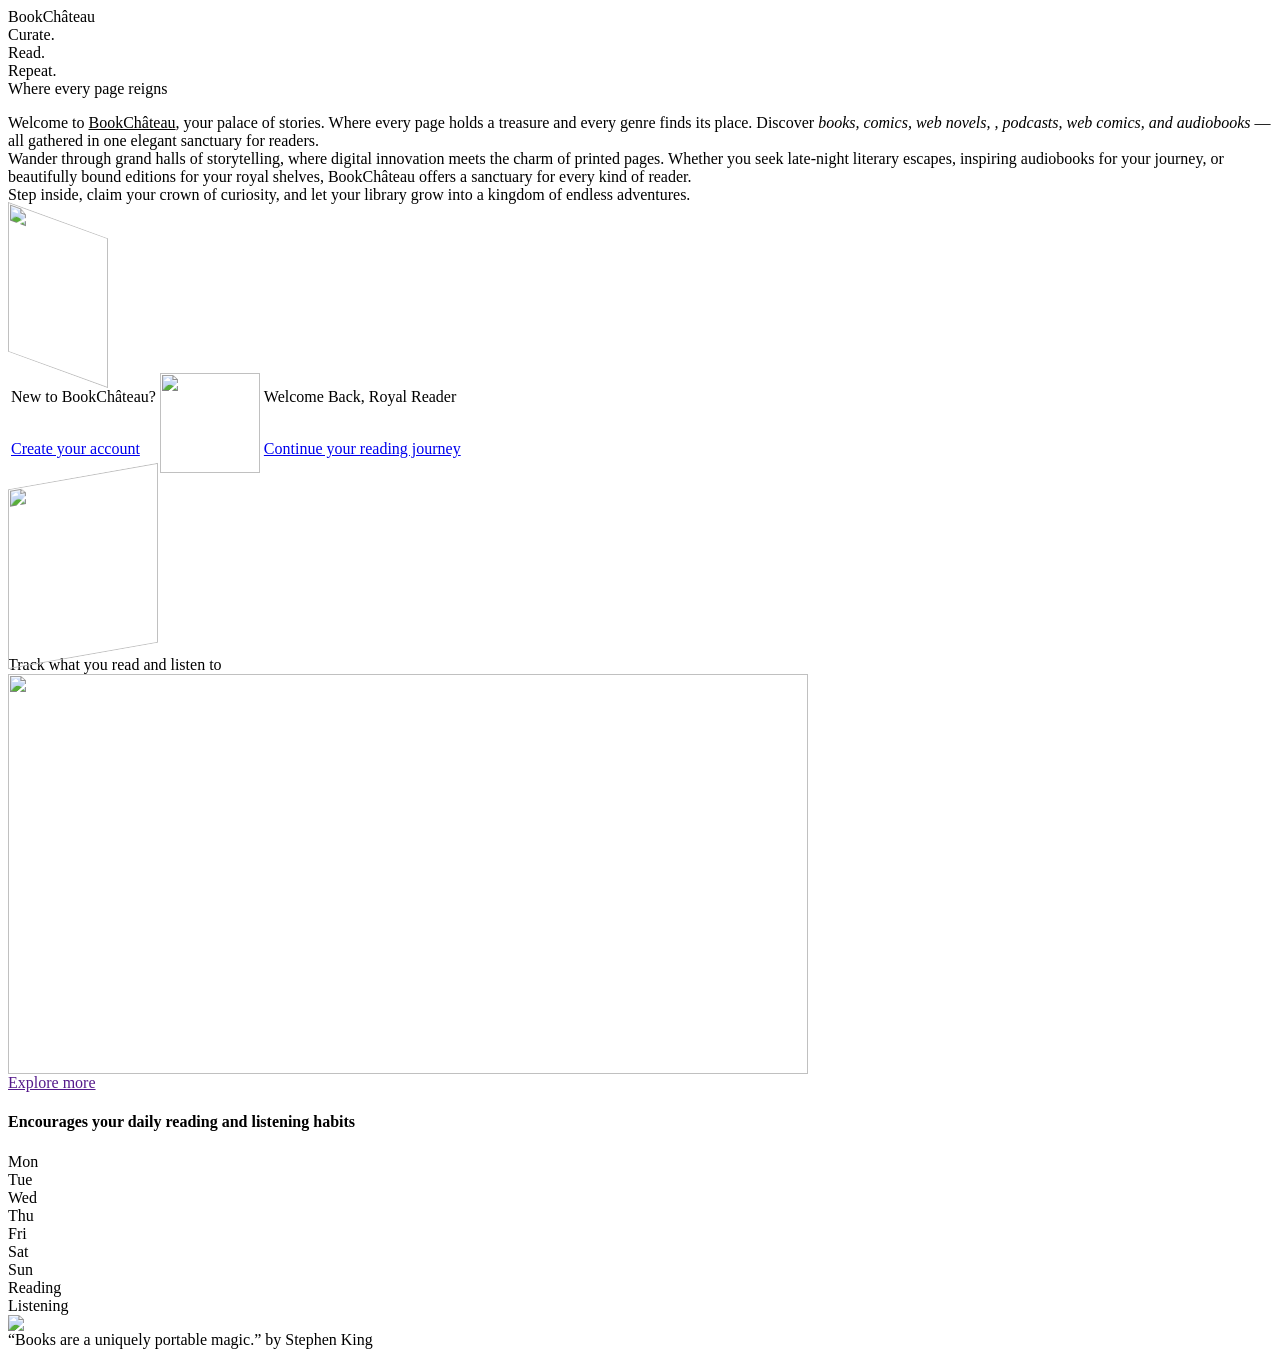
==== about.html @ 5931a162 "Add files via upload" ====
<html>
    <head>
        <title>Welcome to BookChâteau</title>
        <link rel="stylesheet" href="css/about.css">
        <link rel="stylesheet" href="https://cdnjs.cloudflare.com/ajax/libs/font-awesome/6.5.0/css/all.min.css">
        <link href="https://fonts.googleapis.com/css2?family=Great+Vibes&family=Merriweather&family=Playfair+Display:wght@400;700&display=swap" rel="stylesheet">
        <link href="https://fonts.googleapis.com/css2?family=Berkshire+Swash&display=swap" rel="stylesheet">
    </head>

    <body>

        <header id="logo">

    <div id="site-name">
        <div id="gold-text">BookChâteau</div>
    </div>

    <div class="logo-container">

        <div class="logo-card">

            <div id="logo-image" class="front">
                <div class="caption">Curate.</div>
                <div class="caption">Read.</div>
                <div class="caption">Repeat.</div>
            </div>

            <div id="back-logo" class="back">
                Where every page reigns
            </div>

        </div>

    </div>

</header>

        <div class="container">
        <div class="about">
        <div class="page">
            <p>
                Welcome to <u>BookChâteau</u>, your palace of stories.
            Where every page holds a treasure and every genre finds its place.

            Discover <i>books, comics, web novels, , podcasts, web comics, and audiobooks</i> 
            — all gathered in one elegant sanctuary for readers.<br>

            Wander through grand halls of storytelling, where digital innovation meets the charm of printed pages. 
            Whether you seek late-night literary escapes, inspiring audiobooks for your journey, 
            or beautifully bound editions for your royal shelves, BookChâteau offers a sanctuary for every kind of reader.<br>

            Step inside, claim your crown of curiosity, and let your library grow into a kingdom of endless adventures.
        </p>
        </div>
        </div>

        <div class="signup">
            <div><img src="img/candles.png" width="100px" height="150px" style="transform: skewY(20deg);"></div>
            <div>
            <table>
                <tr><td>New to BookChâteau?</td><td rowspan="2"><img src="img/quill.png" width="100px" height="100px"></td><td>Welcome Back, Royal Reader</td></tr>
                <tr><td><a href="http://127.0.0.1:5500/signup.html">Create your account</a></td><td><a href="http://127.0.0.1:5500/login.html">Continue your reading journey</a></td></tr>
            </table>
            </div>
            <div><img src="img/candle.png" width="150px" height="180px" style="transform: skewY(-10deg);"></div>
        </div>

        <div class="tracker">
        <span>Track what you read and listen to</span><br>
        <img src="img/graph.png" height="400px" width="800px"><br>
        <a href="">Explore more</a>
        </div>

        <div><h4 class="tracker-title">
        Encourages your daily reading and listening habits
        </h4></div>

    <div class="daily-tracker">
    <div></div>
    <div>Mon</div>
    <div>Tue</div>
    <div>Wed</div>
    <div>Thu</div>
    <div>Fri</div>
    <div>Sat</div>
    <div>Sun</div>

    <div>Reading</div>
    <div class="box"></div>
    <div class="box"></div>
    <div class="box"></div>
    <div class="box"></div>
    <div class="box"></div>
    <div class="box"></div>
    <div class="box"></div>

    <div>Listening</div>
    <div class="box"></div>
    <div class="box"></div>
    <div class="box"></div>
    <div class="box"></div>
    <div class="box"></div>
    <div class="box"></div>
    <div class="box"></div>
    </div>

    </div>   

    <div class="quotes">
        <img src="img/stephen-king.jpg"><br>
        <span>“Books are a uniquely portable magic.” by Stephen King</span>    
    </div>

    </body>

</html>
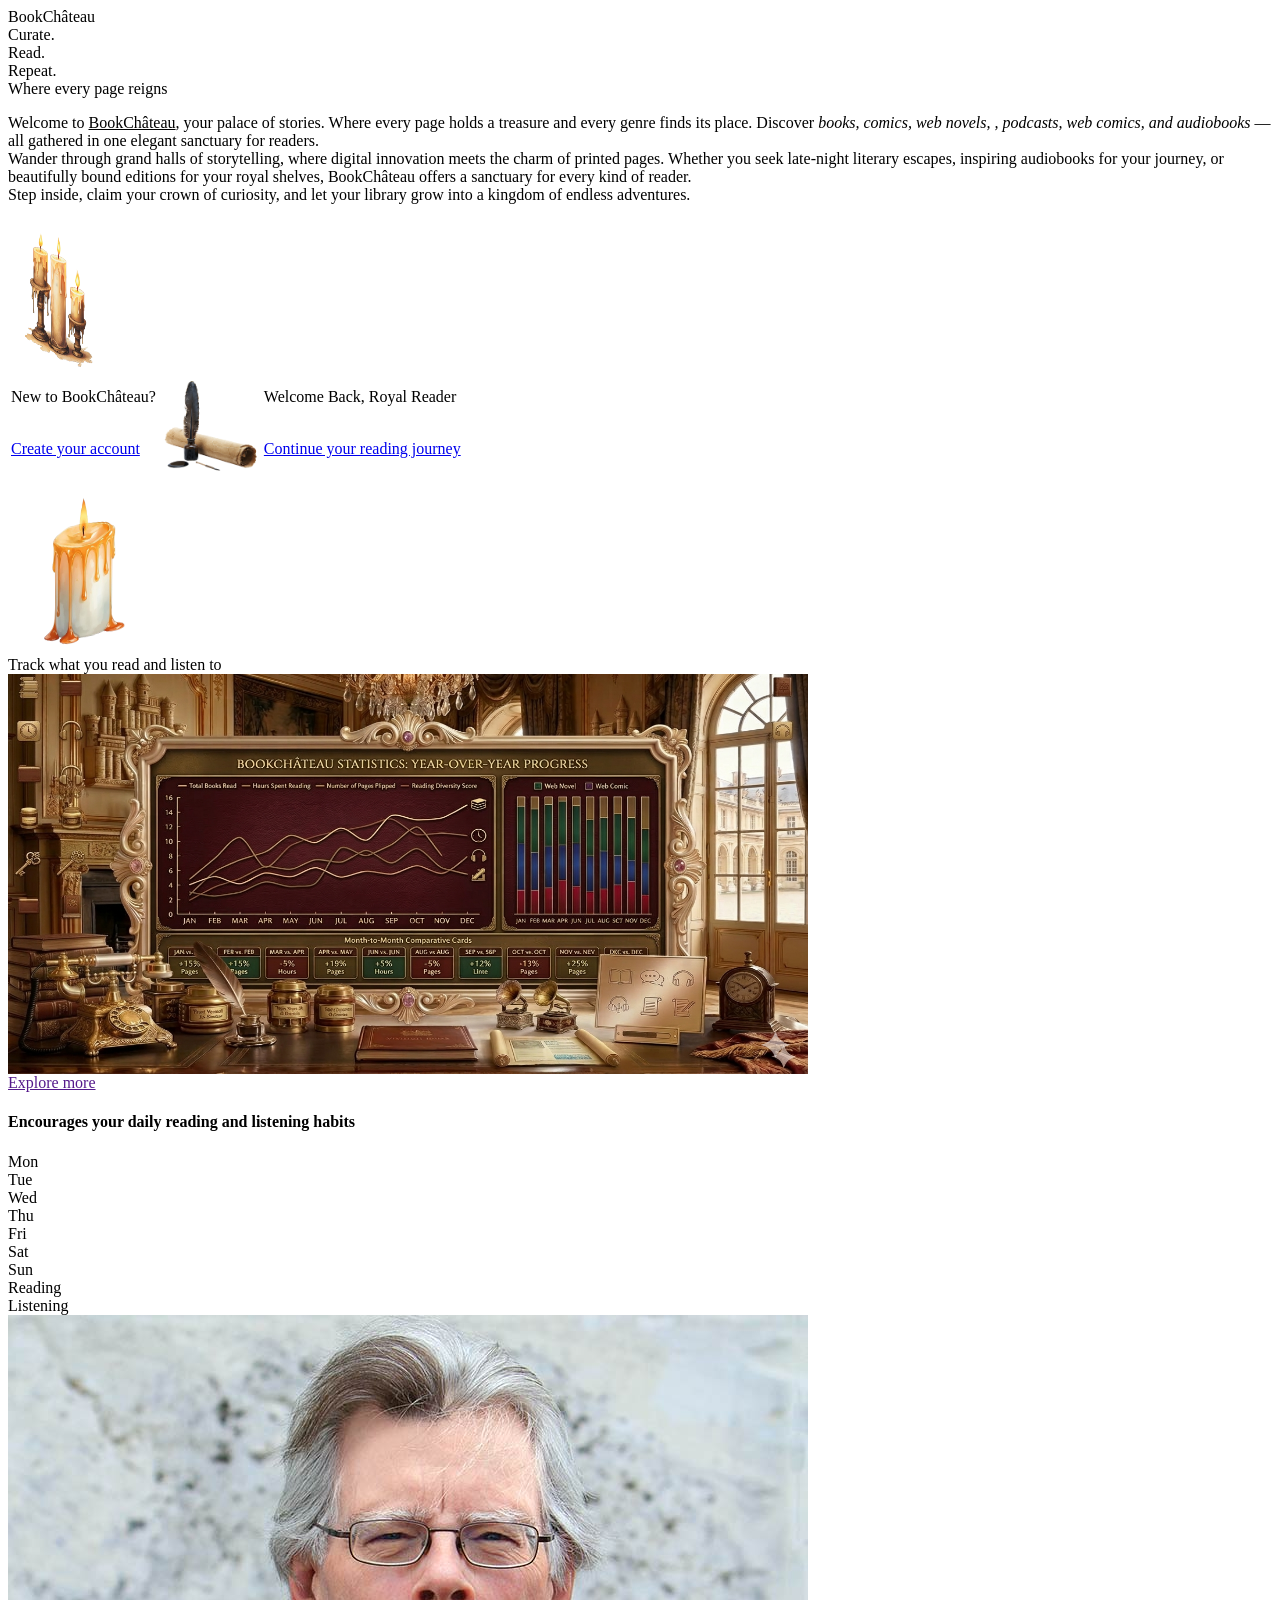
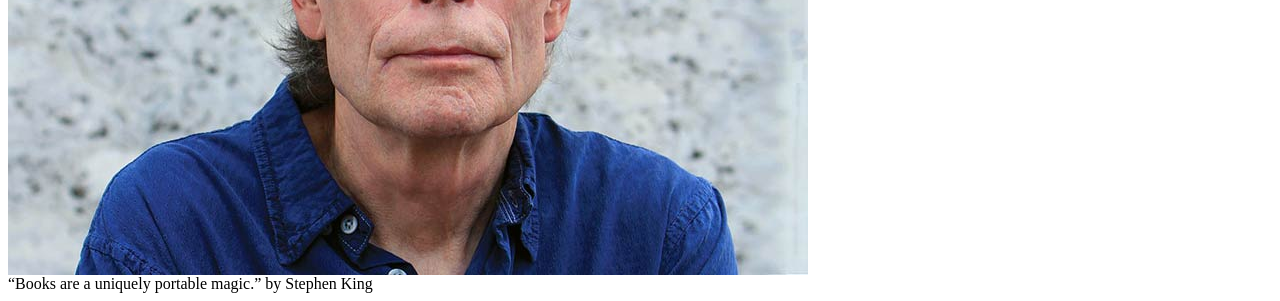
==== commit 4352e21a: "Update about.html" ====
--- a/about.html
+++ b/about.html
@@ -1,7 +1,7 @@
 <html>
     <head>
         <title>Welcome to BookChâteau</title>
-        <link rel="stylesheet" href="css/about.css">
+        <link rel="stylesheet" href="about.css">
         <link rel="stylesheet" href="https://cdnjs.cloudflare.com/ajax/libs/font-awesome/6.5.0/css/all.min.css">
         <link href="https://fonts.googleapis.com/css2?family=Great+Vibes&family=Merriweather&family=Playfair+Display:wght@400;700&display=swap" rel="stylesheet">
         <link href="https://fonts.googleapis.com/css2?family=Berkshire+Swash&display=swap" rel="stylesheet">
@@ -55,19 +55,19 @@
         </div>
 
         <div class="signup">
-            <div><img src="img/candles.png" width="100px" height="150px" style="transform: skewY(20deg);"></div>
+            <div><img src="candles.png" width="100px" height="150px" style="transform: skewY(20deg);"></div>
             <div>
             <table>
-                <tr><td>New to BookChâteau?</td><td rowspan="2"><img src="img/quill.png" width="100px" height="100px"></td><td>Welcome Back, Royal Reader</td></tr>
+                <tr><td>New to BookChâteau?</td><td rowspan="2"><img src="quill.png" width="100px" height="100px"></td><td>Welcome Back, Royal Reader</td></tr>
                 <tr><td><a href="http://127.0.0.1:5500/signup.html">Create your account</a></td><td><a href="http://127.0.0.1:5500/login.html">Continue your reading journey</a></td></tr>
             </table>
             </div>
-            <div><img src="img/candle.png" width="150px" height="180px" style="transform: skewY(-10deg);"></div>
+            <div><img src="candle.png" width="150px" height="180px" style="transform: skewY(-10deg);"></div>
         </div>
 
         <div class="tracker">
         <span>Track what you read and listen to</span><br>
-        <img src="img/graph.png" height="400px" width="800px"><br>
+        <img src="graph.png" height="400px" width="800px"><br>
         <a href="">Explore more</a>
         </div>
 
@@ -107,10 +107,10 @@
     </div>   
 
     <div class="quotes">
-        <img src="img/stephen-king.jpg"><br>
+        <img src="stephen-king.jpg"><br>
         <span>“Books are a uniquely portable magic.” by Stephen King</span>    
     </div>
 
     </body>
 
-</html>+</html>
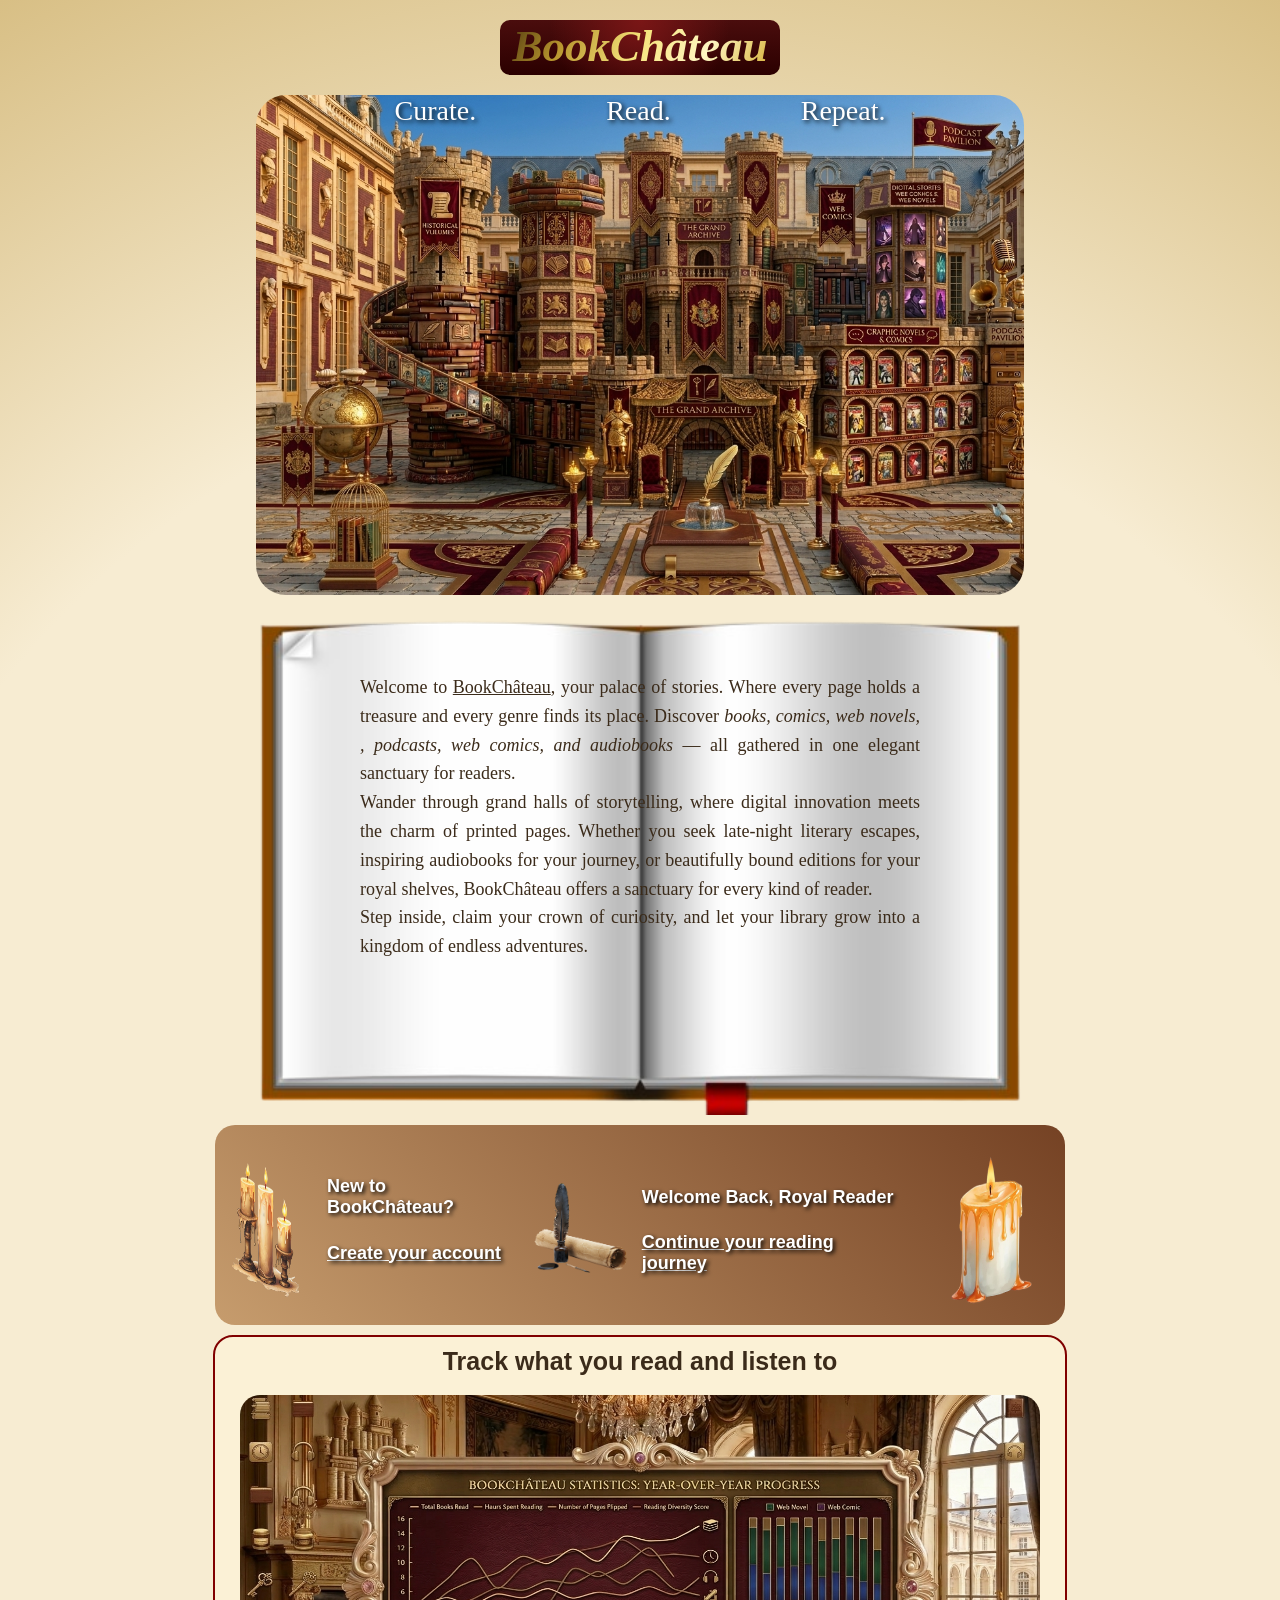
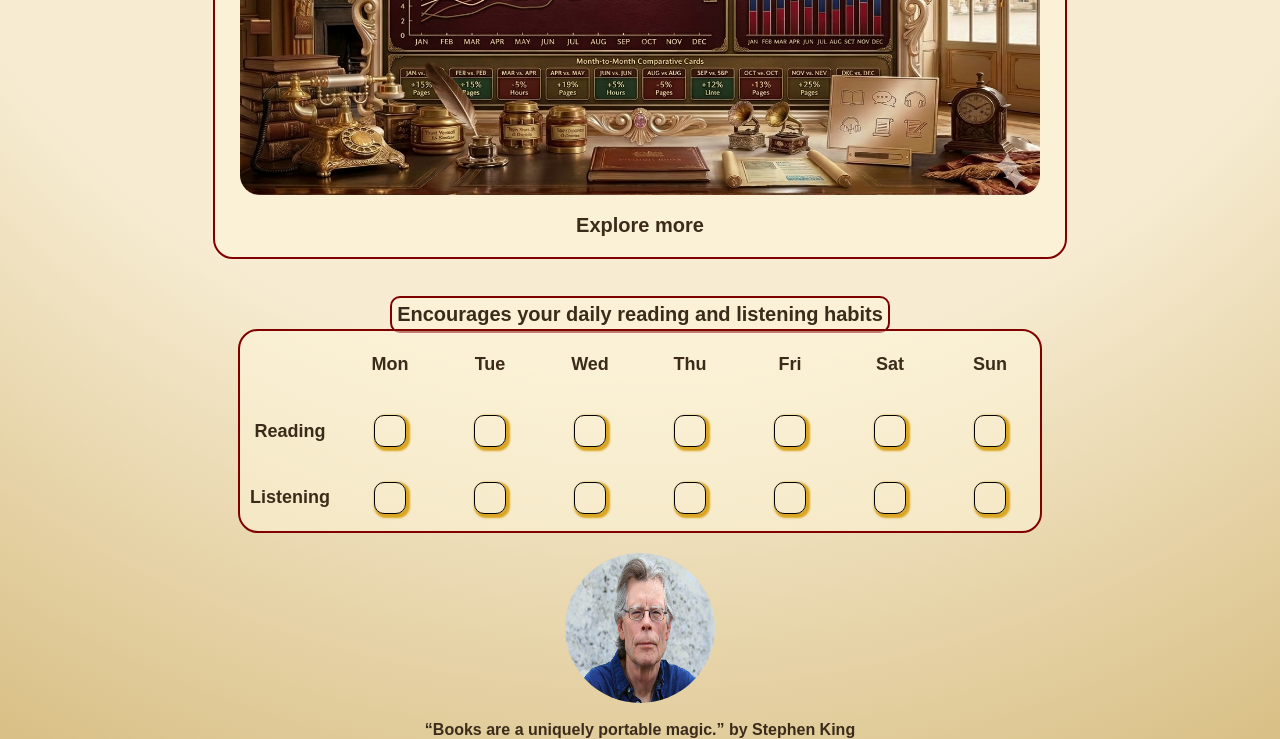
==== commit 575af9d1: "Update about.html" ====
--- a/about.html
+++ b/about.html
@@ -59,7 +59,7 @@
             <div>
             <table>
                 <tr><td>New to BookChâteau?</td><td rowspan="2"><img src="quill.png" width="100px" height="100px"></td><td>Welcome Back, Royal Reader</td></tr>
-                <tr><td><a href="http://127.0.0.1:5500/signup.html">Create your account</a></td><td><a href="http://127.0.0.1:5500/login.html">Continue your reading journey</a></td></tr>
+                <tr><td><a href="signup.html">Create your account</a></td><td><a href="login.html">Continue your reading journey</a></td></tr>
             </table>
             </div>
             <div><img src="candle.png" width="150px" height="180px" style="transform: skewY(-10deg);"></div>
--- a/about.css
+++ b/about.css
@@ -0,0 +1,352 @@
+body
+{
+    margin: 0;
+    background:
+    radial-gradient(circle at center, #f7ecd2 60%, #d8bf85 100%);
+    color: #3b2b1a;
+}
+header
+{
+    perspective: 1500px;
+}
+#site-name
+{
+    width: 280px;
+    height: 55px;
+    margin: 20px auto;
+    border-radius: 10px;
+    text-align: center;
+
+    background:
+    radial-gradient(circle at top,
+    #7a1616,
+    transparent 60%),
+    linear-gradient(
+    to bottom,
+    #4a0d0d,
+    #2b0000);
+}
+#gold-text
+{
+    font-size: 45px;
+    font-style: italic;
+    font-family: 'Baskerville';
+    font-weight: bolder;
+
+    background: linear-gradient(
+        120deg,
+        #3f2a0a,
+        #b8962e,
+        #f5e27a,
+        #fff6c2,
+        #d4af37,
+        #8a6e2f,
+        #3f2a0a
+    );
+
+    background-size:150% auto;
+    background-clip:text;
+    color:transparent;
+}
+.logo-container
+{
+    width:60%;
+    height:500px;
+    margin:auto;
+    perspective:1000px; /*perspective gives the 3D depth.*/
+}
+.logo-card
+{
+    width:100%;
+    height:100%;
+    position:relative;
+
+    transform-style:preserve-3d;
+    transition:transform 3s;
+}
+.logo-container:hover .logo-card
+{
+    transform:rotateY(180deg);
+}
+.front
+{
+    position:absolute;
+    width:100%;
+    height:100%;
+
+    background-image:url("golden castle.png");
+    background-size:cover;
+    background-repeat:no-repeat;
+    border-radius:30px;
+
+    display:flex;
+    justify-content:center;
+    gap:130px;
+
+    backface-visibility:hidden;
+
+    font-family: 'Brush Script MT';
+    font-size:28px;
+    color:white;
+    text-shadow: 2px 2px 5px black;
+}
+.back
+{
+    position:absolute;
+    width:100%;
+    height:100%;
+
+    background-image:url("golden castle back.png");
+    background-size:cover;
+    background-repeat:no-repeat;
+    border-radius:30px;
+
+    display:flex;
+    justify-content:center;
+
+    transform:rotateY(180deg);
+    backface-visibility:hidden;
+
+    font-family: 'Brush Script MT';
+    font-size:38px;
+    color:rgb(255, 255, 255);
+    text-shadow: 2px 2px 7px rgb(11, 1, 77);
+}
+/*for about page*/
+.container
+{
+    display: flex;
+    flex-direction: column;
+    align-items: center;
+    gap: 10px;
+}
+.about 
+{
+    margin-top: 20px;
+    height: 500px;
+    width: 800px;
+    position: relative;
+    background-image: url("open book.png");
+    background-repeat: no-repeat;
+    background-size: cover;
+    background-position: center;
+}
+.about p
+{
+    font-family: 'Berkshire Swash';
+    position: absolute;
+    top: 40px;
+    left: 120px;
+    width: 560px;
+    text-align: justify;
+    font-size: 18px;
+    line-height: 1.6;
+}
+.about p::selection
+{
+    background-color: white;
+    color: #d4af37;
+}
+/*for signup and login desk*/
+.signup
+{
+    width: 850px;
+    height: 200px;
+    --angle: 45deg; 
+    background: linear-gradient(var(--angle), #C69C6D, #754224);
+    background-size: cover;
+    display: flex;
+    justify-content: center;
+    align-items: center;
+    font-family: 'Dancing Script', cursive;
+    text-shadow: 2px 2px 4px black;
+    border-radius: 20px;
+    font-family: 'Trebuchet MS', 'Lucida Sans Unicode', 'Lucida Grande', 'Lucida Sans', Arial, sans-serif;
+}
+.signup table
+{
+    margin: 20px auto 20px auto;
+    border-radius: 10px;
+    color: white;
+    padding: 5px;
+    align-content: center;
+}
+.signup table td
+{
+    font-size: large;
+    font-weight: bold;
+    padding: 5px 5px;
+}
+.signup table td a
+{
+    color: #ffffff;
+}
+/*for tracker*/
+.tracker
+{
+    height: 520px;
+    width: 850px;
+    position: relative;
+    text-align: center;
+    border: 2px solid maroon;
+    border-radius: 20px;
+    background-color: rgba(255,248,220,0.5);
+}
+.tracker span
+{
+    font-size: 25px;
+    font-weight: bold;
+    position: absolute;
+    top: 10px;
+    left: 50%;
+    transform: translateX(-50%);
+    font-family: 'Trebuchet MS', 'Lucida Sans Unicode', 'Lucida Grande', 'Lucida Sans', Arial, sans-serif;
+}
+.tracker img
+{
+    display: block;
+    border-radius: 20px;
+    margin: 40px auto 0 auto;
+    transition: 0.4s ease;
+}
+.tracker img:hover
+{
+    box-shadow: 0px 0px 10px 2px goldenrod;
+    transform: scale(1.05);
+    transition: 0.4s ease;
+}
+.tracker a
+{
+    font-size: 20px;
+    font-weight: bold;
+    color: #3b2b1a;
+    text-decoration: none;
+    position: absolute;
+    bottom: 20px; 
+    left: 50%;
+    transform: translateX(-50%);
+    white-space: nowrap;
+    font-family: 'Trebuchet MS', 'Lucida Sans Unicode', 'Lucida Grande', 'Lucida Sans', Arial, sans-serif;
+}
+.tracker a::after
+{
+    content: "";
+    position: absolute;
+    left: 0;
+    bottom: -5px;
+    width: 0%;
+    height: 3px;
+    background-color: #8a6e2f;
+    transition: 0.3s ease;
+}
+.tracker a:hover::after
+{
+    width: 100%;
+}
+/*for daily tracker/marker*/
+h4
+{
+    font-size: 20px;
+    font-weight: bold;
+    text-align: center;
+    background-color: rgba(255,248,220,0.5);
+    border: 2px solid maroon;
+    border-radius: 10px;
+    padding: 5px;
+    font-family: 'Trebuchet MS', 'Lucida Sans Unicode', 'Lucida Grande', 'Lucida Sans', Arial, sans-serif;
+}
+.daily-tracker
+{
+    background-color: rgba(255,248,220,0.5);
+    margin-top: -40px;
+    margin-bottom: 20px;
+    width: 800px;
+    height: 200px;
+    display: grid;
+    grid-template-columns: 100px repeat(7,1fr);
+    grid-template-rows: repeat(3,1fr);
+    border: 2px solid maroon;
+    border-radius: 20px;
+    text-align: center;
+    justify-items: center;
+    align-items: center;
+    font-family: 'Trebuchet MS', 'Lucida Sans Unicode', 'Lucida Grande', 'Lucida Sans', Arial, sans-serif;
+}
+.daily-tracker div
+{
+    border-radius: 10px;
+    padding: 5px;
+    font-weight: bold;
+    font-size: large;
+}
+.daily-tracker input
+{
+    height: 25px;
+    width: 25px;
+    box-shadow: 2px 2px 2px 2px goldenrod;
+    cursor: pointer;
+}
+.box
+{
+    position: relative;
+    cursor: pointer;
+    height: 20px;
+    width: 20px;
+    border: 1px solid black;
+    box-shadow: 2px 2px 2px 2px goldenrod;
+    transition: all 0.2s;
+}
+.box::after
+{
+    content: "\2B50";
+    font-size: large;
+    position: absolute;
+    left: 10%;
+    transform: translateX(10%,-20%);
+    top: 8%;
+    cursor: pointer;
+    opacity: 0;
+    transition: opacity 0.2s ease-out;
+}
+.box:hover::after
+{
+    opacity: 1;
+}
+.quotes
+{
+    display: flex;
+    flex-direction: column;
+    align-items: center;  
+    text-align: center;
+    position: relative;
+    animation: float 4s ease-in-out infinite;
+}
+@keyframes float
+{
+    0%
+    {
+        transform: translateY(0px);
+    }
+
+    50%
+    {
+        transform: translateY(-15px);
+    }
+
+    100%
+    {
+        transform: translateY(0px);
+    }
+}
+
+.quotes img
+{
+    width: 150px;
+    height: 150px;
+    border-radius: 100px;
+}
+.quotes span
+{
+    font-family: 'Trebuchet MS', 'Lucida Sans Unicode', 'Lucida Grande', 'Lucida Sans', Arial, sans-serif;
+    font-weight: 900;
+}
